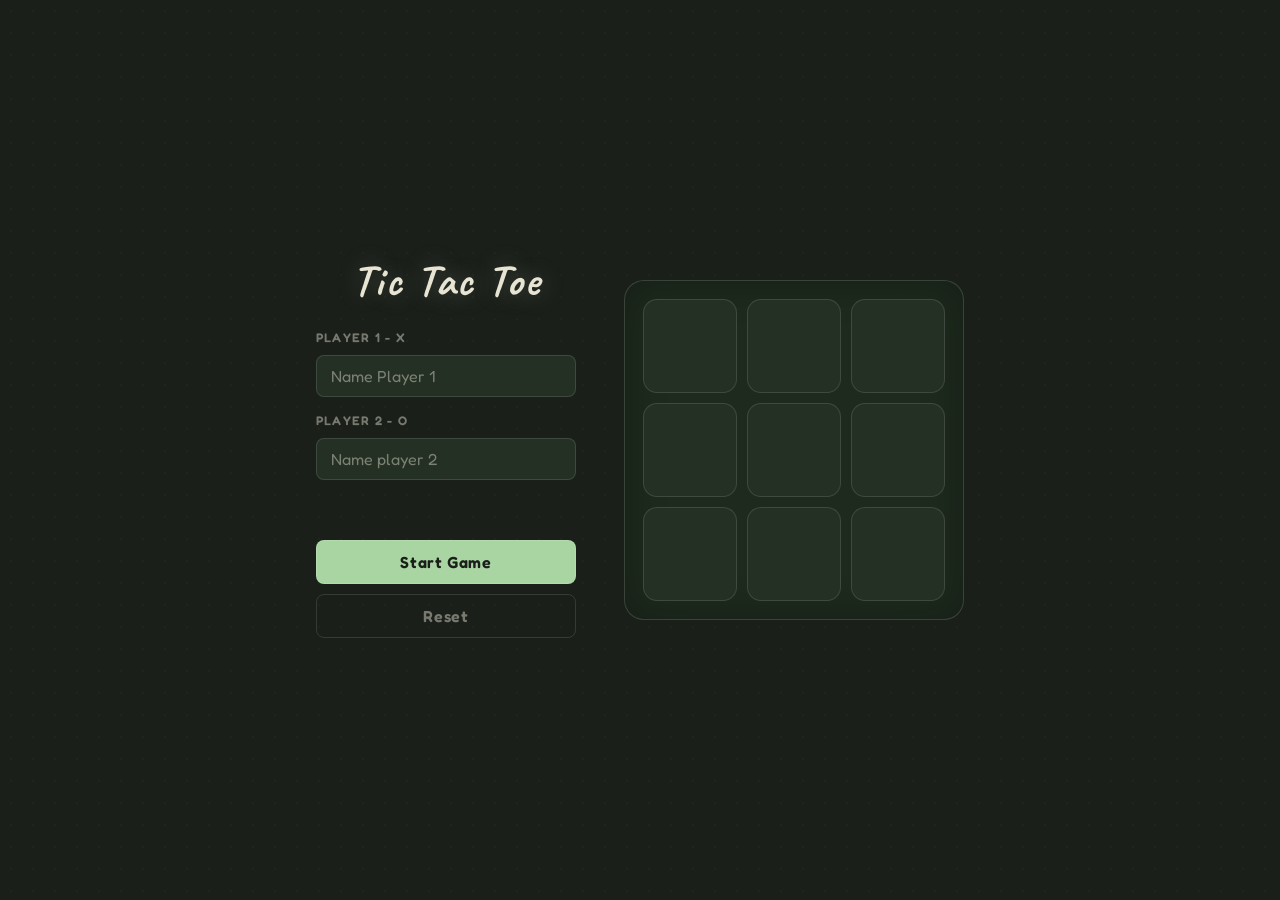
==== index.html @ 9bb1351f "changed the html file name" ====
<!DOCTYPE html>
<html lang="en">
<head>
    <meta charset="UTF-8">
    <meta name="viewport" content="width=device-width, initial-scale=1.0">
    <title>Tic Tac Toe</title>
    <link rel="stylesheet" href="Page.css">
</head>
<body>
    <div id="label-div">
        <h2>Tic Tac Toe</h2>
        <label for="p1name">Player 1 - X</label>
        <input id="p1name" type="text" placeholder="Name Player 1">
        <label for="p2name">Player 2 - O</label>
        <input id="p2name" type="text" placeholder="Name player 2">
        <label id="result"></label>
        <button id="startbtn">Start Game</button>
        <button id="resetBtn">Reset</button>
        <p id="turn-indicator"></p> 
    </div>
    <div id="board">
        <div class="field"><button class="fieldBtn" data-index="0"></button></div>
        <div class="field"><button class="fieldBtn" data-index="1"></button></div>
        <div class="field"><button class="fieldBtn" data-index="2"></button></div>
        <div class="field"><button class="fieldBtn" data-index="3"></button></div>
        <div class="field"><button class="fieldBtn" data-index="4"></button></div>
        <div class="field"><button class="fieldBtn" data-index="5"></button></div>
        <div class="field"><button class="fieldBtn" data-index="6"></button></div>
        <div class="field"><button class="fieldBtn" data-index="7"></button></div>
        <div class="field"><button class="fieldBtn" data-index="8"></button></div>
    </div>

    <script src="game.js"></script>
</body>
</html>
---- Page.css ----
@import url('https://fonts.googleapis.com/css2?family=Fredoka:wght@400;600&family=Caveat:wght@500;700&display=swap');


:root {
  --bg:           #1a1f1a;        
  --board-bg:     #1e2a1e;
  --cell-bg:      #243024;
  --cell-hover:   #2c3d2c;
  --border:       rgba(255,255,255,0.12);
  --chalk:        #e8e4d4;        
  --chalk-muted:  rgba(232,228,212,0.45);
  --x-color:      #f4c97a;          
  --o-color:      #7acff4;         
  --accent:       #a8d5a2;       
  --radius-cell:  14px;
  --radius-input: 8px;
}


*, *::before, *::after { 
    box-sizing: border-box; 
    margin: 0;
    padding: 0;

}


body {
  font-family: 'Fredoka', sans-serif;
  background: var(--bg);
  color: var(--chalk);
  min-height: 100vh;
  display: flex;
  flex-direction: column;
  align-items: center;
  justify-content: center;
  gap: 36px;
  padding: 32px 16px;

  background-image:
radial-gradient(circle, rgba(255,255,255,0.025) 1px, transparent 1px);
  background-size: 22px 22px;
}


#label-div {
  display: flex;
  flex-direction: column;
  align-items: center;
  gap: 10px;
  width: 100%;
  max-width: 340px;
}


#label-div h2 {
  font-family: 'Caveat', cursive;
  font-size: 2.8rem;
  font-weight: 700;
  letter-spacing: 0.04em;
  color: var(--chalk);

  text-shadow: 0 0 24px rgba(232,228,212,0.25);
  margin-bottom: 6px;
}

#label-div label:not(#result) {
  font-size: 0.78rem;
  font-weight: 600;
  letter-spacing: 0.1em;
  text-transform: uppercase;
  color: var(--chalk-muted);
  align-self: flex-start;
  margin-top: 6px;
}


#label-div input[type="text"] {
  width: 100%;
  background: var(--cell-bg);
  border: 1px solid var(--border);
  border-radius: var(--radius-input);
  color: var(--chalk);
  font-family: 'Fredoka', sans-serif;
  font-size: 1rem;
  padding: 10px 14px;
  outline: none;
  transition: border-color 0.2s, background 0.2s;
}

#label-div input[type="text"]::placeholder {
  color: var(--chalk-muted);
}

#label-div input[type="text"]:focus {
  border-color: var(--accent);
  background: #2a3a2a;
}


#result {
  font-family: 'Caveat', cursive;
  font-size: 1.5rem;
  font-weight: 700;
  color: var(--accent);
  min-height: 2rem;        
  text-align: center;
}


#label-div button {
  font-family: 'Fredoka', sans-serif;
  font-size: 1rem;
  font-weight: 600;
  letter-spacing: 0.04em;
  padding: 11px 0;
  width: 100%;
  border-radius: var(--radius-input);
  border: 1px solid var(--border);
  cursor: pointer;
  transition: filter 0.15s, transform 0.1s, background 0.2s;
}

#label-div button:active { transform: scale(0.97); }


#startbtn {
  background: var(--accent);
  color: #1a1f1a;
  border-color: transparent;
  margin-top: 8px;
}
#startbtn:hover { filter: brightness(1.15); }


#resetBtn {
  background: transparent;
  color: var(--chalk-muted);
}
#resetBtn:hover {
  background: var(--cell-bg);
  color: var(--chalk);
}

#board {
  display: grid;
  grid-template-columns: repeat(3, 1fr);
  gap: 10px;
  padding: 18px;
  background: var(--board-bg);
  border: 1px solid var(--border);
  border-radius: 20px;
  width: min(340px, 92vw);


  box-shadow: inset 0 0 40px rgba(0,0,0,0.3);
}


.field {
  aspect-ratio: 1;
  display: flex;
}


.fieldBtn {
  width: 100%;
  height: 100%;
  background: var(--cell-bg);
  border: 1px solid var(--border);
  border-radius: var(--radius-cell);
  cursor: pointer;

 
  font-family: 'Caveat', cursive;
  font-size: clamp(2rem, 10vw, 2.8rem);
  font-weight: 700;
  color: var(--chalk);

  display: flex;
  align-items: center;
  justify-content: center;

  transition:  0.15s, transform 0.1s, border-color 0.2s;
  user-select: none;
}

.fieldBtn:hover:not(:disabled) {
  background: var(--cell-hover);
  border-color: rgba(255,255,255,0.22);
  transform: scale(1.05);
}

.fieldBtn:disabled {
  cursor: default;
}


.fieldBtn[data-mark="X"] { color: var(--x-color); }
.fieldBtn[data-mark="O"] { color: var(--o-color); }


@keyframes markPop {
  from { transform: scale(0.3); opacity: 0; }
  to   { transform: scale(1);   opacity: 1; }
}

.fieldBtn.just-placed {
  animation: markPop 0.22s cubic-bezier(0.2, 1.5, 0.5, 1) forwards;
}

.fieldBtn.winner-x {
  border-color: var(--x-color);
  background: rgba(244,201,122,0.1);
  animation: winPulse 0.4s ease forwards;
}
.fieldBtn.winner-o {
  border-color: var(--o-color);
  background: rgba(122,207,244,0.1);
  animation: winPulse 0.4s ease forwards;
}

@keyframes winPulse {
  0%   { transform: scale(1); }
  50%  { transform: scale(1.1); }
  100% { transform: scale(1); }
}


@media (min-width: 700px) {
  body {
    flex-direction: row;
    align-items: center;
    justify-content: center;
    gap: 48px;
  }

  #label-div {
    max-width: 260px;
  }
}
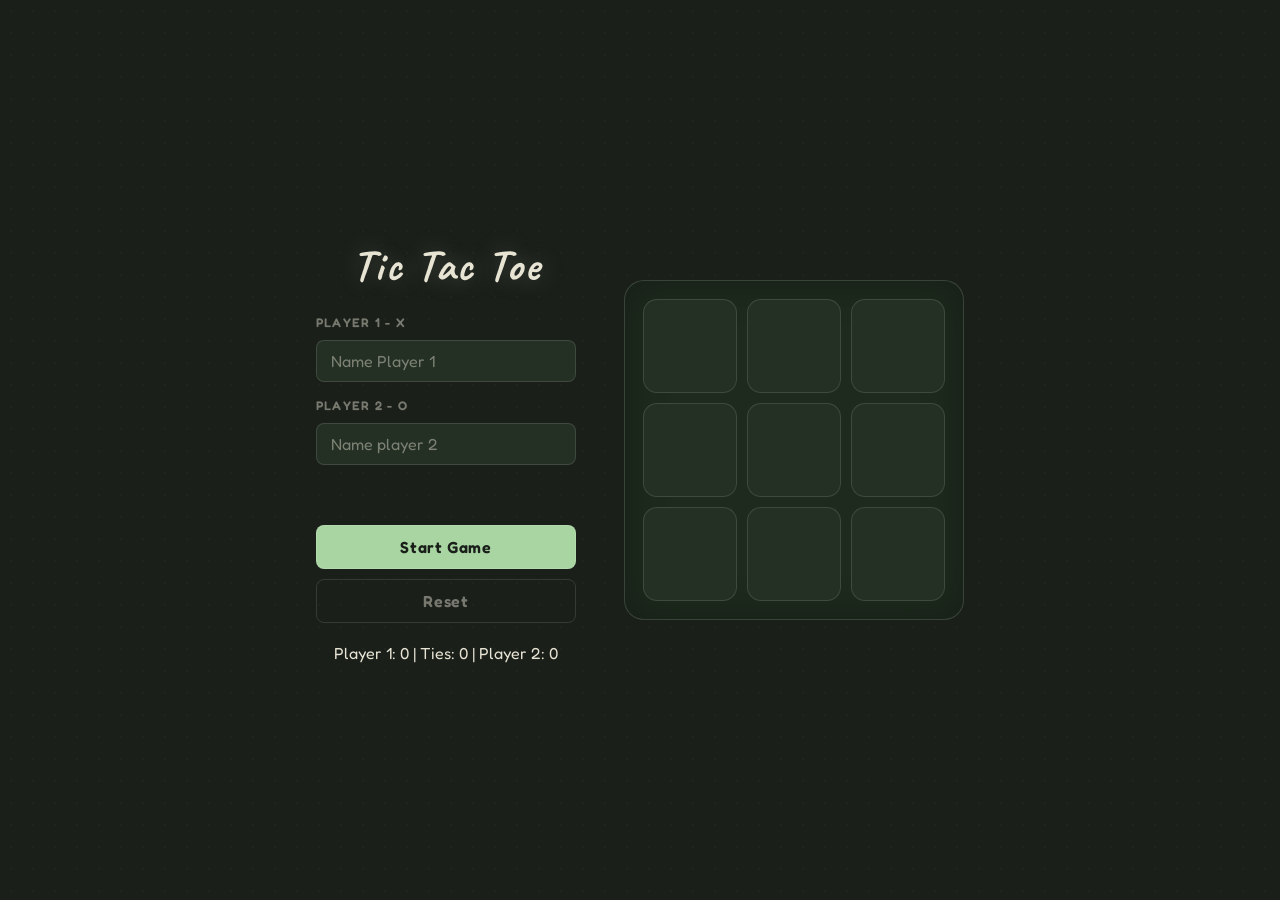
==== commit bad92202: "added a container for scoreboard" ====
--- a/index.html
+++ b/index.html
@@ -17,6 +17,13 @@
         <button id="startbtn">Start Game</button>
         <button id="resetBtn">Reset</button>
         <p id="turn-indicator"></p> 
+
+         <div id="scoreboard">  
+        <span id="p1score">Player 1: 0</span>
+        <span> | Ties: </span><span id="tieScore">0</span>
+        <span> | </span><span id="p2score">Player 2: 0</span>
+    </div>
+    
     </div>
     <div id="board">
         <div class="field"><button class="fieldBtn" data-index="0"></button></div>
